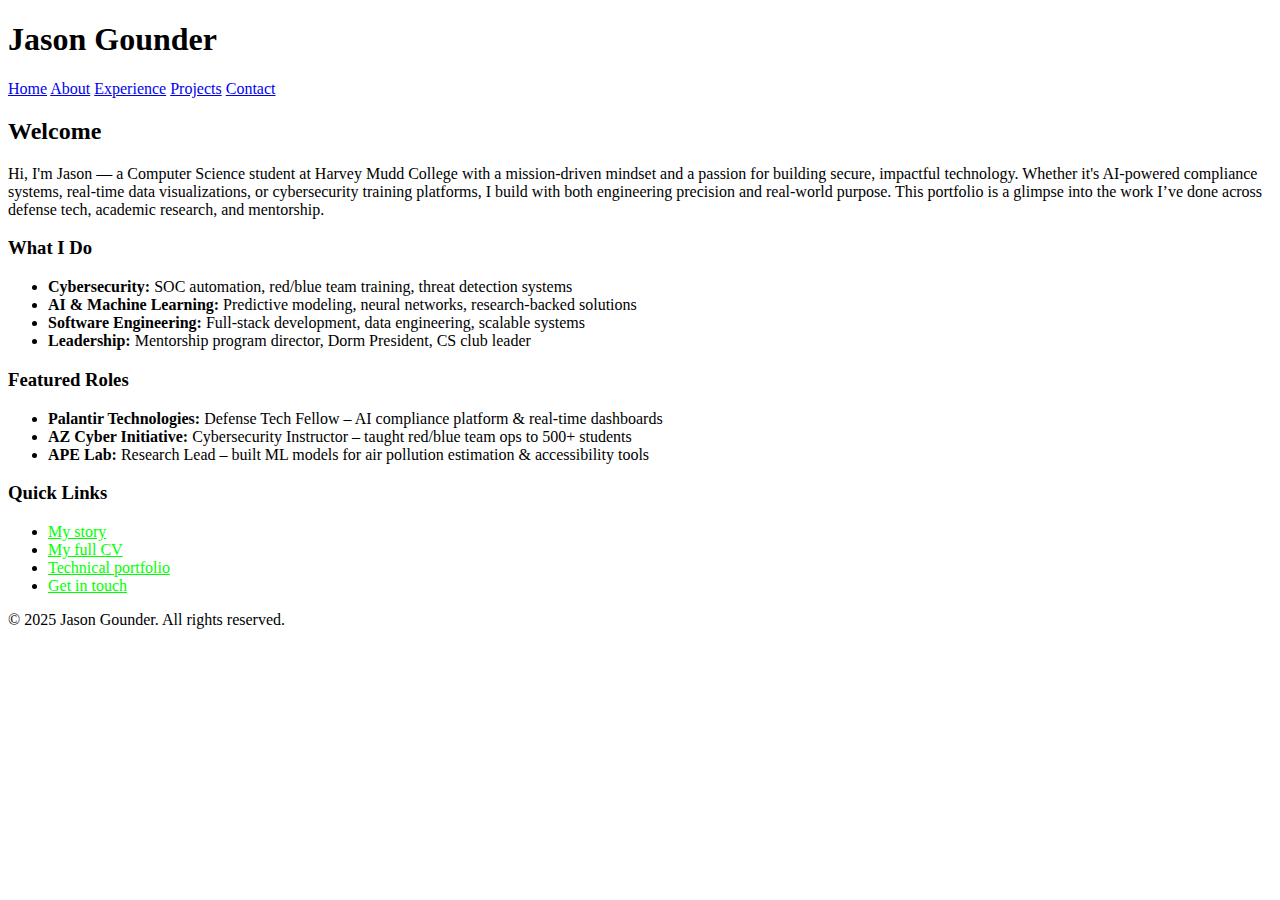
==== index.html @ 3ad53631 "Rename JasonGounderMain.html to index.html" ====
<!DOCTYPE html>
<html lang="en">
<head>
  <meta charset="UTF-8" />
  <meta name="viewport" content="width=device-width, initial-scale=1.0" />
  <title>Jason Gounder | Portfolio</title>
  <link rel="stylesheet" href="style.css" />
</head>
<body>
  <header>
    <h1>Jason Gounder</h1>
    <nav>
      <a href="JasonGounderMain.html">Home</a>
      <a href="About.html">About</a>
      <a href="Experience.html">Experience</a>
      <a href="Projects.html">Projects</a>
      <a href="Contact.html">Contact</a>
    </nav>
  </header>

  <section>
    <h2>Welcome</h2>
    <p>Hi, I'm Jason — a Computer Science student at Harvey Mudd College with a mission-driven mindset and a passion for building secure, impactful technology. Whether it's AI-powered compliance systems, real-time data visualizations, or cybersecurity training platforms, I build with both engineering precision and real-world purpose. This portfolio is a glimpse into the work I’ve done across defense tech, academic research, and mentorship.</p>

    <h3>What I Do</h3>
    <ul>
      <li><strong>Cybersecurity:</strong> SOC automation, red/blue team training, threat detection systems</li>
      <li><strong>AI & Machine Learning:</strong> Predictive modeling, neural networks, research-backed solutions</li>
      <li><strong>Software Engineering:</strong> Full-stack development, data engineering, scalable systems</li>
      <li><strong>Leadership:</strong> Mentorship program director, Dorm President, CS club leader</li>
    </ul>

    <h3>Featured Roles</h3>
    <ul>
      <li><strong>Palantir Technologies:</strong> Defense Tech Fellow – AI compliance platform & real-time dashboards</li>
      <li><strong>AZ Cyber Initiative:</strong> Cybersecurity Instructor – taught red/blue team ops to 500+ students</li>
      <li><strong>APE Lab:</strong> Research Lead – built ML models for air pollution estimation & accessibility tools</li>
    </ul>

    <h3>Quick Links</h3>
    <ul>
      <li><a href="About.html" style="color: #00ff00;">My story</a></li>
      <li><a href="Experience.html" style="color: #00ff00;">My full CV</a></li>
      <li><a href="Projects.html" style="color: #00ff00;">Technical portfolio</a></li>
      <li><a href="Contact.html" style="color: #00ff00;">Get in touch</a></li>
    </ul>
  </section>

  <footer>
    <p>&copy; 2025 Jason Gounder. All rights reserved.</p>
  </footer>
</body>
</html>
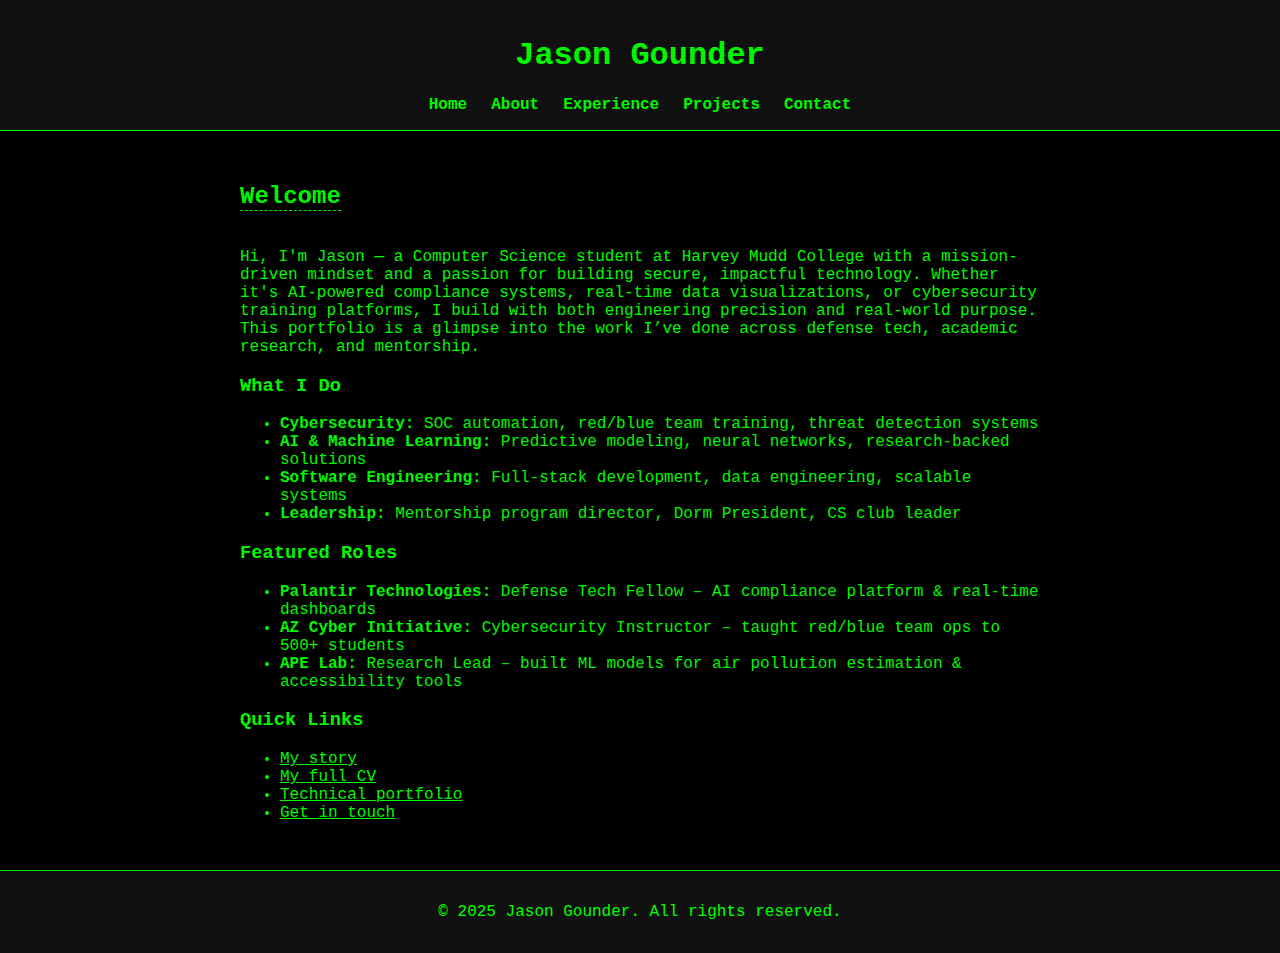
==== commit 72484f27: "CRT aesthetic updated" ====
--- a/index.html
+++ b/index.html
@@ -10,16 +10,17 @@
   <header>
     <h1>Jason Gounder</h1>
     <nav>
-      <a href="JasonGounderMain.html">Home</a>
-      <a href="About.html">About</a>
-      <a href="Experience.html">Experience</a>
-      <a href="Projects.html">Projects</a>
-      <a href="Contact.html">Contact</a>
+      <a class="glitch-hover" data-text="Home" href="index.html">Home</a>
+      <a class="glitch-hover" data-text="About" href="About.html">About</a>
+      <a class="glitch-hover" data-text="Experience" href="Experience.html">Experience</a>
+      <a class="glitch-hover" data-text="Projects" href="Projects.html">Projects</a>
+      <a class="glitch-hover" data-text="Contact" href="Contact.html">Contact</a>
     </nav>
+    
   </header>
 
   <section>
-    <h2>Welcome</h2>
+    <h2 class="scan-sweep">Welcome</h2>
     <p>Hi, I'm Jason — a Computer Science student at Harvey Mudd College with a mission-driven mindset and a passion for building secure, impactful technology. Whether it's AI-powered compliance systems, real-time data visualizations, or cybersecurity training platforms, I build with both engineering precision and real-world purpose. This portfolio is a glimpse into the work I’ve done across defense tech, academic research, and mentorship.</p>
 
     <h3>What I Do</h3>
@@ -49,5 +50,23 @@
   <footer>
     <p>&copy; 2025 Jason Gounder. All rights reserved.</p>
   </footer>
+  <script>
+    window.addEventListener('DOMContentLoaded', () => {
+      const links = document.querySelectorAll('a');
+      links.forEach(link => {
+        if (link.hostname === window.location.hostname) {
+          link.addEventListener('click', (e) => {
+            e.preventDefault();
+            document.body.classList.add('transition-out');
+            const href = link.getAttribute('href');
+            setTimeout(() => {
+              window.location.href = href;
+            }, 500);
+          });
+        }
+      });
+    });
+  </script>
+  
 </body>
 </html>
--- a/style.css
+++ b/style.css
@@ -0,0 +1,225 @@
+/* style.css */
+body {
+  background-color: #000;
+  color: #00ff00;
+  font-family: 'Courier New', Courier, monospace;
+  margin: 0;
+  padding: 0;
+  transition: opacity 0.2s ease-in-out;
+}
+
+body.transition-out {
+  animation: crtStaticOut 0.2s ease-in-out forwards;
+}
+
+/* Static grain overlay */
+body::after {
+  content: '';
+  position: fixed;
+  top: 0;
+  left: 0;
+  width: 100vw;
+  height: 100vh;
+  pointer-events: none;
+  background: url('https://media.giphy.com/media/oEI9uBYSzLpBK/giphy.gif');
+  opacity: 0.08;
+  z-index: 9999;
+}
+
+/* Scanline overlay */
+body::before {
+  content: '';
+  position: fixed;
+  top: 0;
+  left: 0;
+  width: 100vw;
+  height: 100vh;
+  pointer-events: none;
+  background: repeating-linear-gradient(
+    to bottom,
+    rgba(0, 0, 0, 0.1),
+    rgba(0, 0, 0, 0.1) 1px,
+    transparent 1px,
+    transparent 3px
+  );
+  z-index: 9998;
+}
+
+@keyframes crtStaticOut {
+  0% {
+    opacity: 1;
+    filter: contrast(1);
+  }
+  50% {
+    opacity: 0.3;
+    filter: contrast(5) brightness(2) grayscale(1);
+  }
+  100% {
+    opacity: 0;
+    filter: contrast(0);
+  }
+}
+
+header {
+  background-color: #111;
+  padding: 1rem;
+  text-align: center;
+  border-bottom: 1px solid #00ff00;
+}
+
+header h1 {
+  font-size: 2rem;
+}
+
+nav {
+  margin-top: 0.5rem;
+  display: flex;
+  justify-content: center;
+  gap: 1.5rem;
+}
+
+nav a {
+  color: #00ff00;
+  text-decoration: none;
+  font-weight: bold;
+}
+
+nav a:hover {
+  text-decoration: underline;
+}
+
+section {
+  padding: 2rem;
+  max-width: 800px;
+  margin: auto;
+}
+
+h2 {
+  color: #00ff00;
+  border-bottom: 1px dashed #00ff00;
+  margin-bottom: 1rem;
+}
+
+footer {
+  background-color: #111;
+  color: #00ff00;
+  text-align: center;
+  padding: 1rem;
+  border-top: 1px solid #00ff00;
+}
+
+/* Glitch effect on hover */
+.glitch-hover {
+  position: relative;
+  display: inline-block;
+  color: #00ff00;
+  transition: 0.2s ease-in-out;
+}
+
+.glitch-hover::before,
+.glitch-hover::after {
+  content: attr(data-text);
+  position: absolute;
+  left: 0;
+  top: 0;
+  width: 100%;
+  overflow: hidden;
+  clip: rect(0, 900px, 0, 0);
+  color: #00ff00;
+}
+
+.glitch-hover:hover::before {
+  animation: glitchTop 0.3s infinite linear;
+  color: red;
+}
+
+.glitch-hover:hover::after {
+  animation: glitchBottom 0.3s infinite linear;
+  color: blue;
+}
+
+@keyframes glitchTop {
+  0% {
+    clip: rect(0, 999px, 0, 0);
+    transform: translate(0px, 0px);
+  }
+  20% {
+    clip: rect(0, 999px, 5px, 0);
+    transform: translate(-2px, -2px);
+  }
+  40% {
+    clip: rect(0, 999px, 5px, 0);
+    transform: translate(2px, 2px);
+  }
+  60% {
+    clip: rect(0, 999px, 5px, 0);
+    transform: translate(-1px, 1px);
+  }
+  80% {
+    clip: rect(0, 999px, 5px, 0);
+    transform: translate(1px, -1px);
+  }
+  100% {
+    clip: rect(0, 999px, 0, 0);
+    transform: translate(0px, 0px);
+  }
+}
+
+@keyframes glitchBottom {
+  0% {
+    clip: rect(0, 999px, 0, 0);
+    transform: translate(0px, 0px);
+  }
+  20% {
+    clip: rect(0, 999px, 5px, 0);
+    transform: translate(2px, 2px);
+  }
+  40% {
+    clip: rect(0, 999px, 5px, 0);
+    transform: translate(-2px, -2px);
+  }
+  60% {
+    clip: rect(0, 999px, 5px, 0);
+    transform: translate(1px, -1px);
+  }
+  80% {
+    clip: rect(0, 999px, 5px, 0);
+    transform: translate(-1px, 1px);
+  }
+  100% {
+    clip: rect(0, 999px, 0, 0);
+    transform: translate(0px, 0px);
+  }
+}
+.scan-sweep {
+  position: relative;
+  display: inline-block;
+  color: #00ff00;
+  overflow: hidden;
+}
+
+.scan-sweep::before {
+  content: '';
+  position: absolute;
+  top: 0;
+  left: -75%;
+  width: 50%;
+  height: 100%;
+  background: linear-gradient(
+    120deg,
+    rgba(0, 255, 0, 0) 0%,
+    rgba(0, 255, 0, 0.2) 50%,
+    rgba(0, 255, 0, 0) 100%
+  );
+  animation: sweep 2.5s infinite;
+  pointer-events: none;
+}
+
+@keyframes sweep {
+  0% {
+    left: -75%;
+  }
+  100% {
+    left: 125%;
+  }
+}
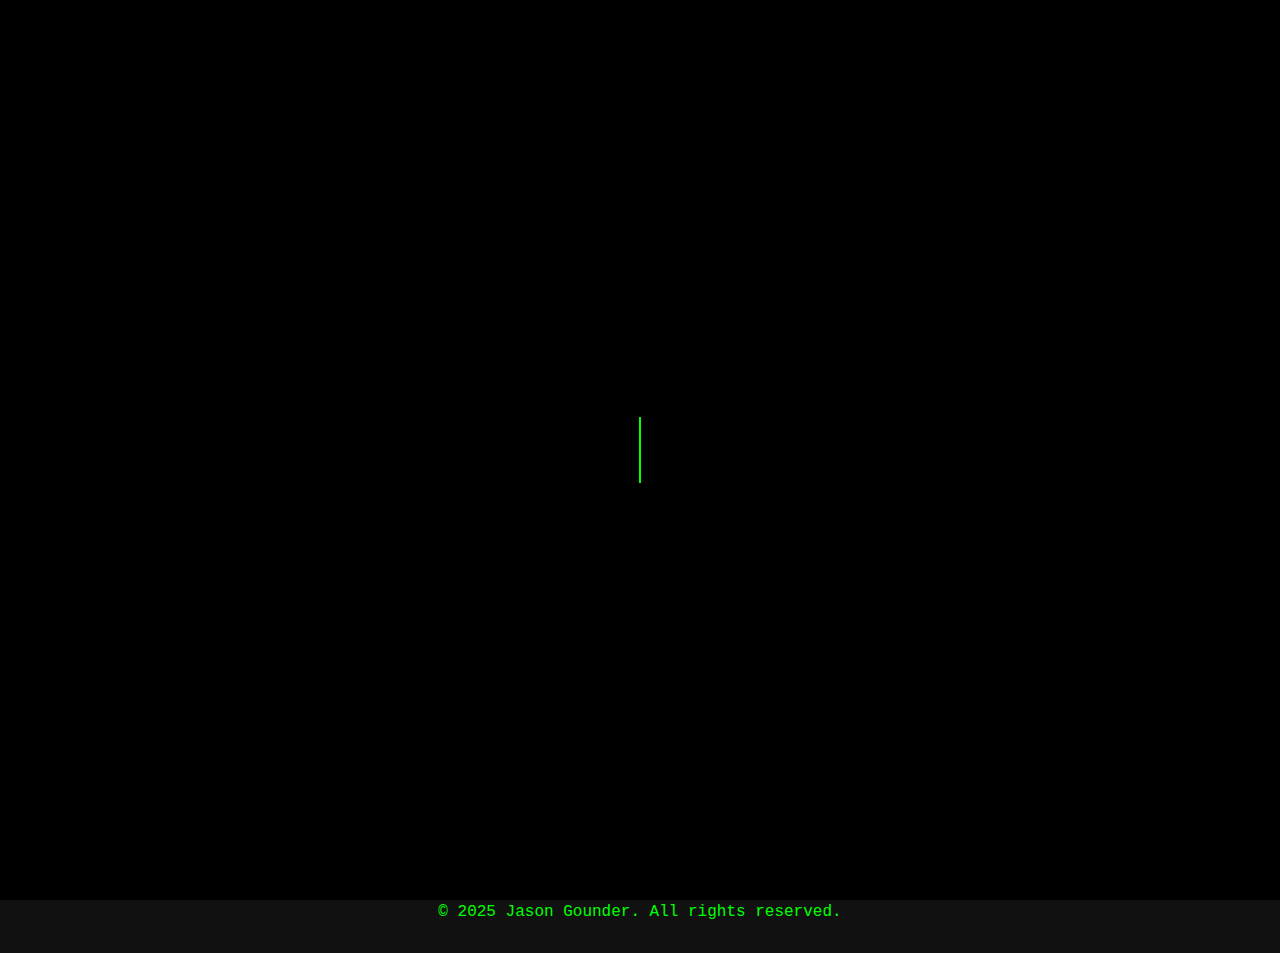
==== commit d1596385: "Loading Screen Added" ====
--- a/index.html
+++ b/index.html
@@ -5,8 +5,51 @@
   <meta name="viewport" content="width=device-width, initial-scale=1.0" />
   <title>Jason Gounder | Portfolio</title>
   <link rel="stylesheet" href="style.css" />
+  <style>
+    #boot-screen {
+      position: fixed;
+      top: 0;
+      left: 0;
+      width: 100vw;
+      height: 100vh;
+      background-color: black;
+      color: #00ff00;
+      display: flex;
+      align-items: center;
+      justify-content: center;
+      flex-direction: column;
+      font-family: monospace;
+      font-size: 1.2rem;
+      z-index: 9999;
+    }
+    .typewriter {
+      border-right: 2px solid #00ff00;
+      white-space: nowrap;
+      overflow: hidden;
+      width: 0;
+      animation: typing 6s steps(40, end) forwards, blink 0.8s step-end infinite;
+    }
+    @keyframes typing {
+  from { width: 0; }
+  to { width: 75ch; } /* stops before the full screen */
+}
+      to { width: 100%; }
+    }
+    @keyframes blink {
+      from, to { border-color: transparent; }
+      50% { border-color: #00ff00; }
+    }
+  </style>
 </head>
 <body>
+  <div id="boot-screen">
+    <div class="typewriter">
+      [BOOTING SYSTEM...]<br>
+      Transmission intercepted.<br>
+      Loading jasongounder.sys...
+    </div>
+  </div>
+
   <header>
     <h1>Jason Gounder</h1>
     <nav>
@@ -16,7 +59,6 @@
       <a class="glitch-hover" data-text="Projects" href="Projects.html">Projects</a>
       <a class="glitch-hover" data-text="Contact" href="Contact.html">Contact</a>
     </nav>
-    
   </header>
 
   <section>
@@ -50,7 +92,9 @@
   <footer>
     <p>&copy; 2025 Jason Gounder. All rights reserved.</p>
   </footer>
+
   <script>
+    // Intercept page transitions
     window.addEventListener('DOMContentLoaded', () => {
       const links = document.querySelectorAll('a');
       links.forEach(link => {
@@ -65,8 +109,23 @@
           });
         }
       });
+
+      // Show boot screen only on first load (per session)
+      if (!sessionStorage.getItem('visited')) {
+        const boot = document.getElementById('boot-screen');
+        setTimeout(() => {
+        boot.style.display = 'none';
+      }, 8500);
+
+      // Allow skipping with click
+      boot.addEventListener('click', () => {
+        boot.style.display = 'none';
+      });
+        sessionStorage.setItem('visited', 'true');
+      } else {
+        document.getElementById('boot-screen').style.display = 'none';
+      }
     });
   </script>
-  
 </body>
 </html>
